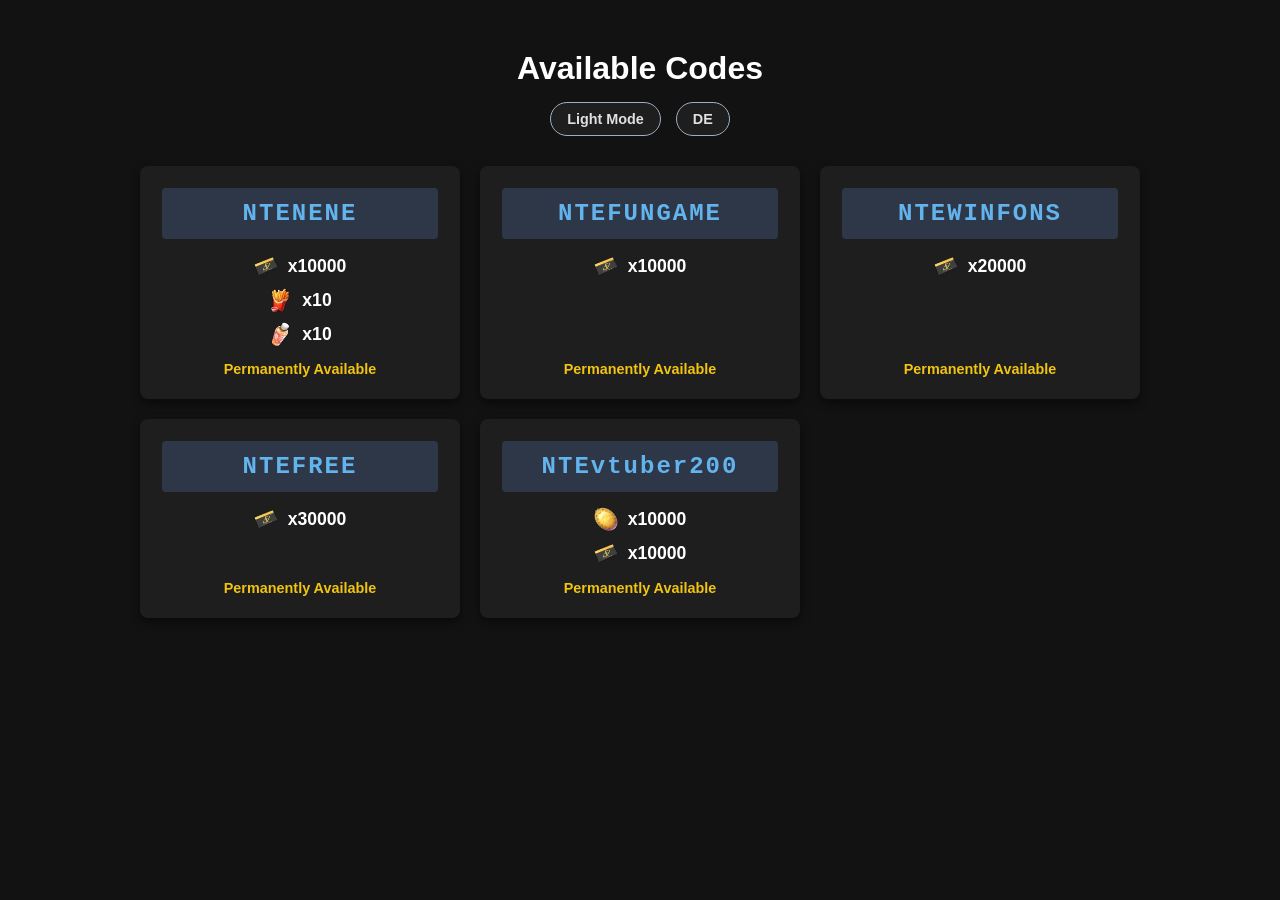
==== NTE/index.html @ 81e22cd1 "Add files via upload" ====
<!DOCTYPE html>
<html lang="de" data-theme="dark">
<head>
    <meta charset="UTF-8">
    <meta name="viewport" content="width=device-width, initial-scale=1.0">
    <title>Aktive Promo Codes</title>
    <link rel="stylesheet" href="index.css">
</head>
<body>

    <div class="header-container">
        <h1 id="main-title">Verfügbare Codes</h1>
        <div class="controls-container">
            <button id="theme-toggle" class="btn-control">Dark Mode</button>
            <button id="lang-toggle" class="btn-control">EN</button>
        </div>
    </div>
    
    <div id="code-container"></div>
    
    <div id="toast">Code kopiert!</div>

    <script src="index.js"></script>
</body>
</html>
---- NTE/index.css ----
/* ==========================================
   FARB-VARIABLEN (Light & Dark Mode)
   ========================================== */
:root {
    --bg-color: #f4f7f6;
    --text-color: #333333;
    --heading-color: #2c3e50;
    --card-bg: #ffffff;
    --card-shadow: rgba(0, 0, 0, 0.05);
    --code-bg: #e8f8f5;
    --code-text: #2c3e50;
    --muted-text: #7f8c8d;
    --countdown-color: #e74c3c;
    --permanent-border: #f39c12;
    --permanent-glow: rgba(243, 156, 18, 0.2);
    --toast-bg: #27ae60;
}

[data-theme="dark"] {
    --bg-color: #121212;
    --text-color: #e0e0e0;
    --heading-color: #ffffff;
    --card-bg: #1e1e1e;
    --card-shadow: rgba(0, 0, 0, 0.5);
    --code-bg: #2d3748;
    --code-text: #63b3ed;
    --muted-text: #a0aec0;
    --countdown-color: #fc8181;
    --permanent-border: #f1c40f; 
    --permanent-glow: rgba(241, 196, 15, 0.3);
    --toast-bg: #2ecc71;
}

/* ==========================================
   ALLGEMEINES STYLING
   ========================================== */
body {
    font-family: 'Segoe UI', Tahoma, Geneva, Verdana, sans-serif;
    background-color: var(--bg-color);
    color: var(--text-color);
    display: flex;
    flex-direction: column;
    align-items: center;
    padding: 50px 20px;
    margin: 0;
    transition: background-color 0.3s ease, color 0.3s ease;
}

.header-container {
    display: flex;
    flex-direction: column;
    align-items: center;
    width: 100%;
    max-width: 1000px;
    margin-bottom: 30px;
}

h1 {
    color: var(--heading-color);
    margin: 0 0 15px 0;
    text-align: center;
}

/* Button Container für Dark Mode und Sprache */
.controls-container {
    display: flex;
    gap: 15px;
}

.btn-control {
    background-color: var(--card-bg);
    color: var(--text-color);
    border: 1px solid var(--muted-text);
    padding: 8px 16px;
    border-radius: 20px;
    cursor: pointer;
    font-size: 0.9rem;
    font-weight: bold;
    transition: all 0.3s ease;
}

.btn-control:hover {
    opacity: 0.8;
}

/* ==========================================
   GRID-LAYOUT & KARTEN
   ========================================== */
#code-container {
    display: grid;
    grid-template-columns: repeat(auto-fit, minmax(300px, 1fr));
    gap: 20px;
    width: 100%;
    max-width: 1000px;
}

.code-card {
    background: var(--card-bg);
    padding: 20px;
    border-radius: 8px;
    border: 2px solid transparent; 
    box-shadow: 0 4px 10px var(--card-shadow);
    display: flex;
    flex-direction: column;
    gap: 15px; 
    transition: all 0.3s ease;
}

/*.permanent-card {
    border: 2px solid var(--permanent-border);
    box-shadow: 0 0 15px var(--permanent-glow);
}

/* ==========================================
   CODE STYLING
   ========================================== */
.code-text {
    font-family: 'Courier New', Courier, monospace;
    font-size: 1.5rem;
    font-weight: bold;
    color: var(--code-text);
    background: var(--code-bg);
    padding: 12px 10px;
    border-radius: 4px;
    text-align: center;
    letter-spacing: 2px;
    cursor: pointer; 
    transition: all 0.2s ease;
    user-select: none; 
}

.code-text:hover {
    transform: scale(1.02); 
    box-shadow: 0 2px 8px var(--card-shadow);
}

.code-text:active {
    transform: scale(0.98); 
}

/* ==========================================
   REWARDS: BELOHNUNGS-STRUKTUR
   ========================================== */
.rewards-list {
    display: flex;
    flex-direction: column;
    gap: 10px;
}

.reward-item {
    display: flex;
    align-items: center;
    justify-content: center;
    gap: 10px;
    color: var(--heading-color);
    font-size: 1.1rem;
    font-weight: bold;
    text-align: center;
}

.reward-image {
    width: 24px;
    height: 24px;
    object-fit: contain;
}

.reward-icon {
    font-size: 1.4rem;
}

/* ==========================================
   ABLAUFDATUM & COUNTDOWN
   ========================================== */
.expires-text {
    font-size: 0.9rem;
    color: var(--muted-text);
    text-align: center;
    display: flex;
    flex-direction: column;
    gap: 5px;
    margin-top: auto; 
}

.permanent-text {
    color: var(--permanent-border);
    font-weight: bold;
}

.countdown {
    color: var(--countdown-color);
    font-weight: bold;
}

.no-codes {
    text-align: center;
    color: var(--muted-text);
    font-style: italic;
    grid-column: 1 / -1; 
}

/* ==========================================
   TOAST BENACHRICHTIGUNG
   ========================================== */
#toast {
    visibility: hidden;
    min-width: 250px;
    background-color: var(--toast-bg);
    color: #ffffff;
    text-align: center;
    border-radius: 8px;
    padding: 12px;
    position: fixed;
    z-index: 1000;
    bottom: 20px;
    left: 50%;
    transform: translateX(-50%);
    font-weight: bold;
    box-shadow: 0 4px 10px rgba(0,0,0,0.2);
    opacity: 0;
    transition: opacity 0.3s, bottom 0.3s;
}

#toast.show {
    visibility: visible;
    opacity: 1;
    bottom: 40px; 
}
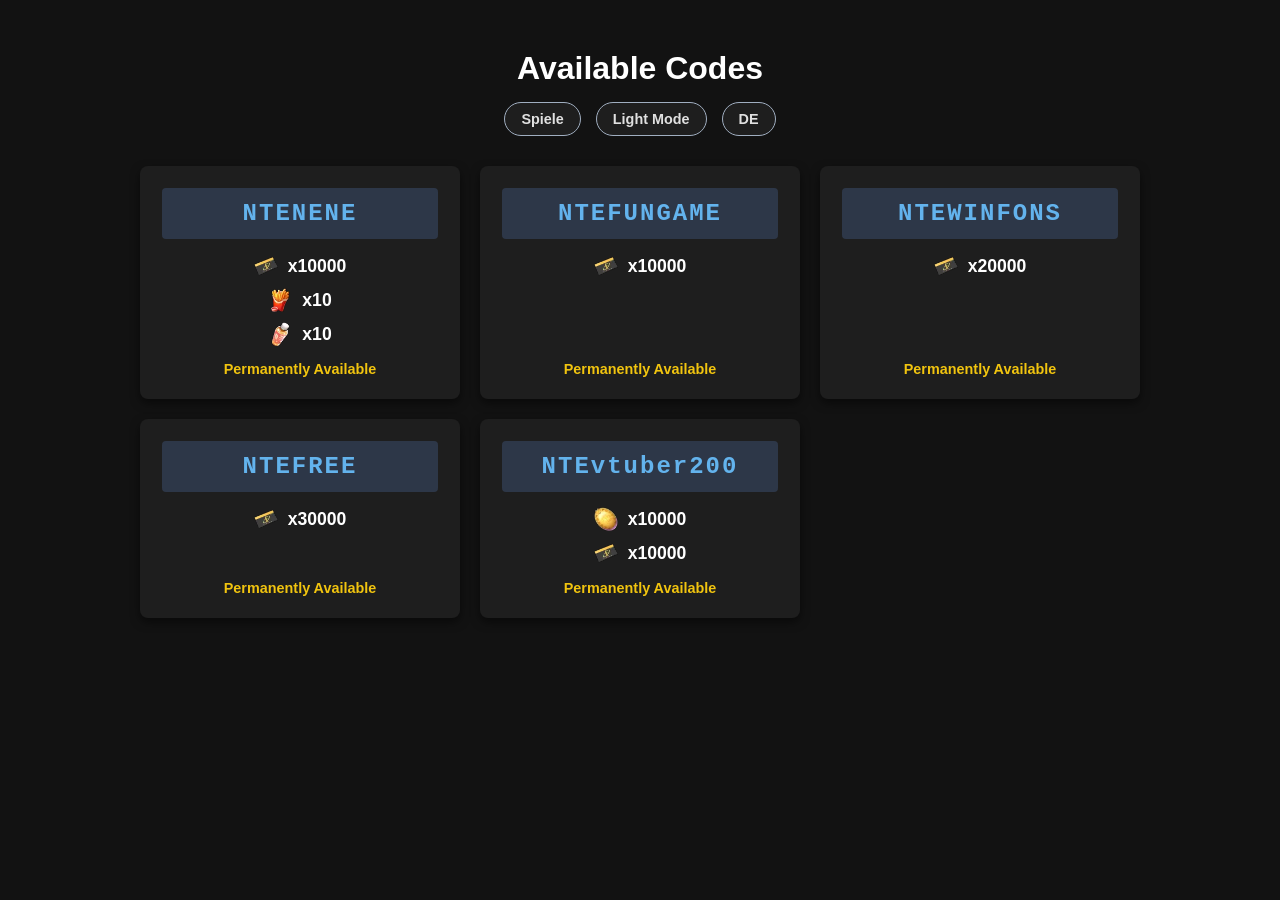
==== commit bbd745e8: "Add files via upload" ====
--- a/NTE/index.html
+++ b/NTE/index.html
@@ -3,7 +3,8 @@
 <head>
     <meta charset="UTF-8">
     <meta name="viewport" content="width=device-width, initial-scale=1.0">
-    <title>Aktive Promo Codes</title>
+    <title id="title-title">Aktive Promo Codes</title>
+    <link rel="icon" type="image" href="../images/icons/NTE/NTE.png">
     <link rel="stylesheet" href="index.css">
 </head>
 <body>
@@ -11,6 +12,7 @@
     <div class="header-container">
         <h1 id="main-title">Verfügbare Codes</h1>
         <div class="controls-container">
+            <button onclick="gotoLink(this)" value="../" id="games-page" class="btn-control" >Spiele</button>
             <button id="theme-toggle" class="btn-control">Dark Mode</button>
             <button id="lang-toggle" class="btn-control">EN</button>
         </div>
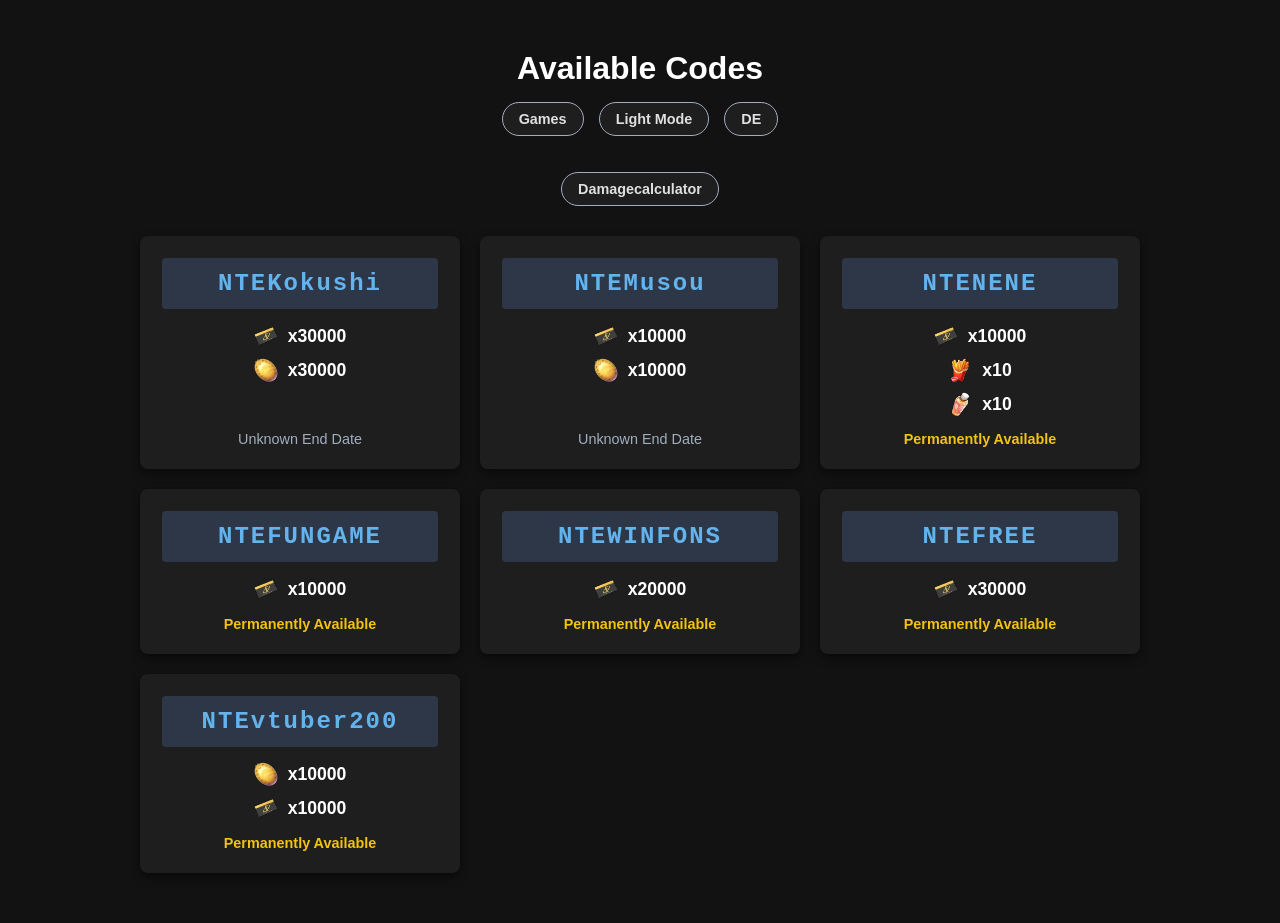
==== commit 45045cfb: "Add files via upload" ====
--- a/NTE/index.html
+++ b/NTE/index.html
@@ -16,6 +16,11 @@
             <button id="theme-toggle" class="btn-control">Dark Mode</button>
             <button id="lang-toggle" class="btn-control">EN</button>
         </div>
+        <br>
+        <br>
+        <div class="controls-container">
+            <button onclick="gotoLink(this)" value="../NTE/" id="dmg-calc-page" class="btn-control" >Test</button>
+        </div>
     </div>
     
     <div id="code-container"></div>
